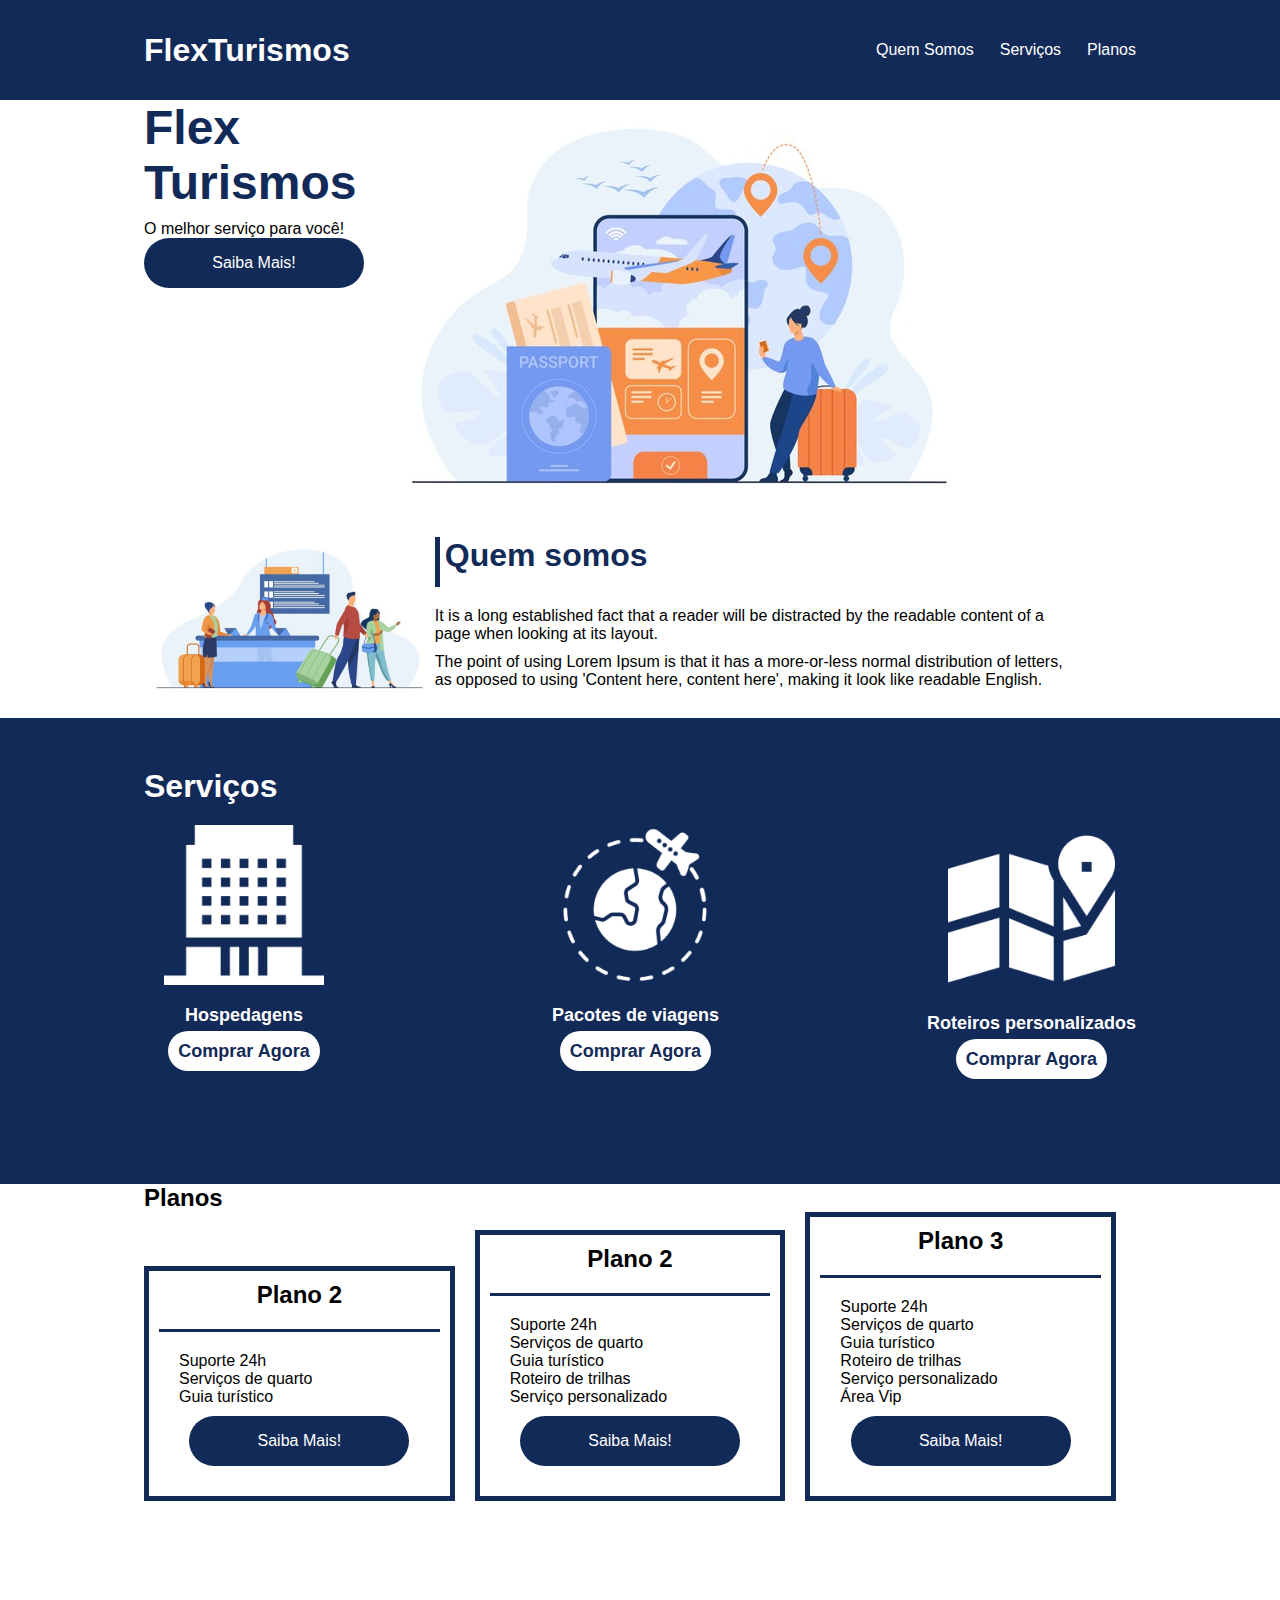
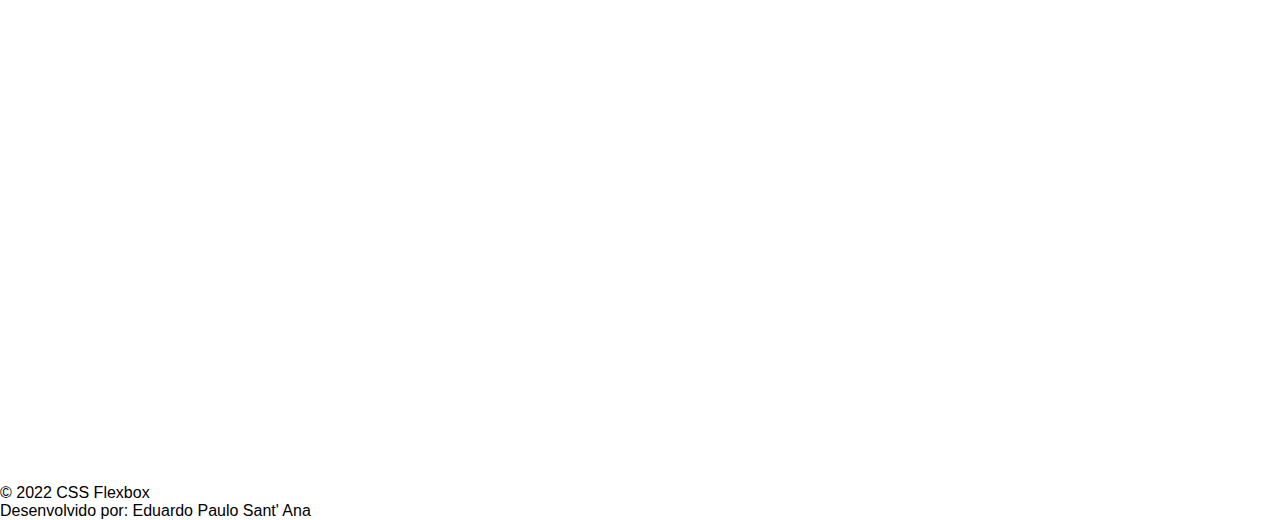
==== flex-projeto/index.html @ ba840bab "Pratica Flex projeto" ====
<!DOCTYPE html>
<html lang="pt-br">
        <head>
            <meta charset="UTF-8">
            <meta name="viewport" content="width=device-width, initial-scale=1.0">
            <title>Flex Turismos</title>
            <link rel="stylesheet" href="./style.css">
        </head>
    <body>
        <header>
            <div class="flex-container menu">
                <h1>FlexTurismos</h1>
                <ul class="list-items">
                    <li><a href="#quem-somos">Quem Somos</a></li>
                    <li><a href="#servicos">Serviços</a></li>
                    <li><a href="#planos">Planos</a></li>
                </ul>
        </div>
        </header>

        <div class="flex-container apresentacao">
            <div class="texto-apresentacao">
                <h1>Flex <br>Turismos</h1>
                <p>O melhor serviço para você!</p>
                <a href=""class="btn">Saiba Mais!</a>
            </div>

            <div>
                <div><img src="./images/0-main.png" alt="banner de apresentação"></div>
            </div>
        </div>

        <div class="flex-container" id="quem-somos">
        
            <div>
                <h2>Quem somos</h2>
                <p>It is a long established fact that a reader will be distracted by the readable content of a page when looking at its layout. </p>
                <p>The point of using Lorem Ipsum is that it has a more-or-less normal distribution of letters, as opposed to using 'Content here, content here', making it look like readable English.</p>
            </div>

            <div>
                <img src="./images/1-quem-somos.png" alt="balcão de atendimento">
            </div>
        </div>

        <div class=" container-externo">
            <div class="flex-container" id="servicos">
                <div>
                    <h2>Serviços</h2>
                </div>

                <div class="list-servicos">
                            <div class="item-servico">
                                <div>
                                    <img src="./images/icon-2.png" alt="hospedagens">
                                </div>
                                <p>Hospedagens</p>
                                <a href="#">Comprar Agora</a>
                            </div>

                            <div class="item-servico" >
                                    <div>
                                        <img src="./images/icon-1.png" alt="pacote de viagens">
                                    </div>

                                    <p>Pacotes de viagens</p>
                                    <a href="#">Comprar Agora</a>
                            </div>

                            <div class="item-servico">
                                <div>
                                    <img src="./images/icon-3.png" alt="roteiros personalizados">
                                </div>
                                <p>Roteiros personalizados</p>
                                <a href="#">Comprar Agora</a>
                            </div>

            </div>
        </div>
    </div>
        <div class="flex-container" id="planos"> 
            <div><h2>Planos</h2></div>
            <div class="list-planos">
                <div class="item-plano">
                    <h3>Plano 2</h3>
                    <ul>
                        <li>Suporte 24h</li>
                        <li>Serviços de quarto</li>
                        <li>Guia turístico</li>
                    </ul>
                    <a href="#" class="btn">Saiba Mais!</a>
                </div>

                <div class="item-plano">
                    <h3>Plano 2</h3>
                    <ul>
                        <li>Suporte 24h</li>
                        <li>Serviços de quarto</li>
                        <li>Guia turístico</li>
                        <li>Roteiro de trilhas</li>
                        <li>Serviço personalizado</li>
                    </ul>
                    <a href="#" class="btn">Saiba Mais!</a>
                </div>

                <div class="item-plano">
                    <h3>Plano 3</h3>
                    <ul>
                        <li>Suporte 24h</li>
                        <li>Serviços de quarto</li>
                        <li>Guia turístico</li>
                        <li>Roteiro de trilhas</li>
                        <li>Serviço personalizado</li>
                        <li>Área Vip</li>
                    </ul>
                    <a href="#" class="btn">Saiba Mais!</a>
                </div>
            </div>
        </div>
    
        <footer>
            <p>&copy; 2022 CSS Flexbox</p>
            <p>Desenvolvido por: Eduardo Paulo Sant' Ana</p>
        </footer>
    </body>
</html>
---- flex-projeto/style.css ----
*{
    margin: 0;
    padding: 0;
    font-family: 'Open Sans', sans-serif;
}

ul{
    list-style: none;
    margin: 0;
    padding: 0;

}

div img{
    display: block;
    width: 100%;
}

ul li a{
    text-decoration: none;

}
.flex-container{
    display: flex;
    max-width: 992px;
    margin: auto;
    width: 100%;
}

header{
    background-color: #122A57;
    height:100px ;
    display: flex;
    align-items: center;
    color: #fff;

}

header .list-items{
    display: flex;
    max-width: 260px;
    width: 100%;
    justify-content: space-between;
    align-items: center;
}

.list-items li a{
    color: #fff;
}

header .menu{
    justify-content: space-between;
}

.apresetacao{
    height: 100vh;
    align-items: center;
    justify-content: space-between;
}

.apresetacao .texto-apresentacao{
    min-height:  200px;
}

.texto-apresentacao h1{
    color: #122A57;
    font-size: 48px;
    margin-bottom: 10px;
}

.btn{
    background-color: #122A57;
    color: #fff;
    text-align: center;
    border-radius: 30px;
    width: 220px;
    display: block;
    text-decoration: none;
    height: 50px;
    line-height: 50px;
    margin-bottom: 50px;

}

#quem-somos{
    flex-direction: row-reverse;
    align-items: center;
    justify-content: space-between;
}

#quem-somos h2{
    font-size: 32px;
    color: #122A57;
    display: flex;
    margin-bottom: 20px;
}

#quem-somos h2::before{
    content: "";
    height: 50px;
    width: 5px;
    margin-right: 5px;
    background-color: #122A57;
    position: relative;
}

#quem-somos p{
    margin-bottom: 10px;
    width: 90%;

}

.container-externo{
    background-color: #122A57;
    width: 100%;
}
#servicos{
 flex-direction: column;
 padding-top: 50px;
 padding-bottom: 100px;
}

#servicos h2{
    color:#fff;
    font-size: 32px;
    margin-bottom: 20px;
}
.list-servicos{
display: flex;
justify-content: space-between;
}
.list-servicos .item-servico{
    text-align: center;
}

.item-servico a{
 width: 220px;
 background-color: #fff;
border-radius: 30px;
height: 50px;
text-align: center;
margin-top: 20px;
line-height: 50px;
list-style: 50px;
padding: 10px;
color: #122A57;
font-size: 12px;
text-decoration: none;
font-weight: 700;
}

.item-servico p{
    font-weight: 700 ;
    font-size: 18px ;
    color: #fff;
    margin-top: 20px;
}

.item-servico a{
    font-weight: 700 ;
    font-size: 18px ;
}

.item-servico img{
    width: 80%;
    margin: auto;
}

#planos{
    flex-direction: column;
    min-height: 100vh;
}
.list-planos{
    display: flex;
    align-items: flex-end;

}

.item-plano{
    flex: 1;
    border: 5px solid #122A57;
    margin-right: 20px;
    padding: 10px;
}

.item-plano .btn{
    margin: auto;
    margin-bottom: 20px;

}
 .item-plano h3{
    font-size: 24px;
    display: flex;
    flex-direction: column;
    text-align: center;
 }

 .item-plano h3:after{
     content: "";
     background-color: #122A57;
     width: 100%;
     height: 3px;
     margin-top: 20px;
     margin-bottom: 10px;

 }

 .item-plano ul{
     padding: 10px 20px;
     display: flex;
     flex-direction: column;
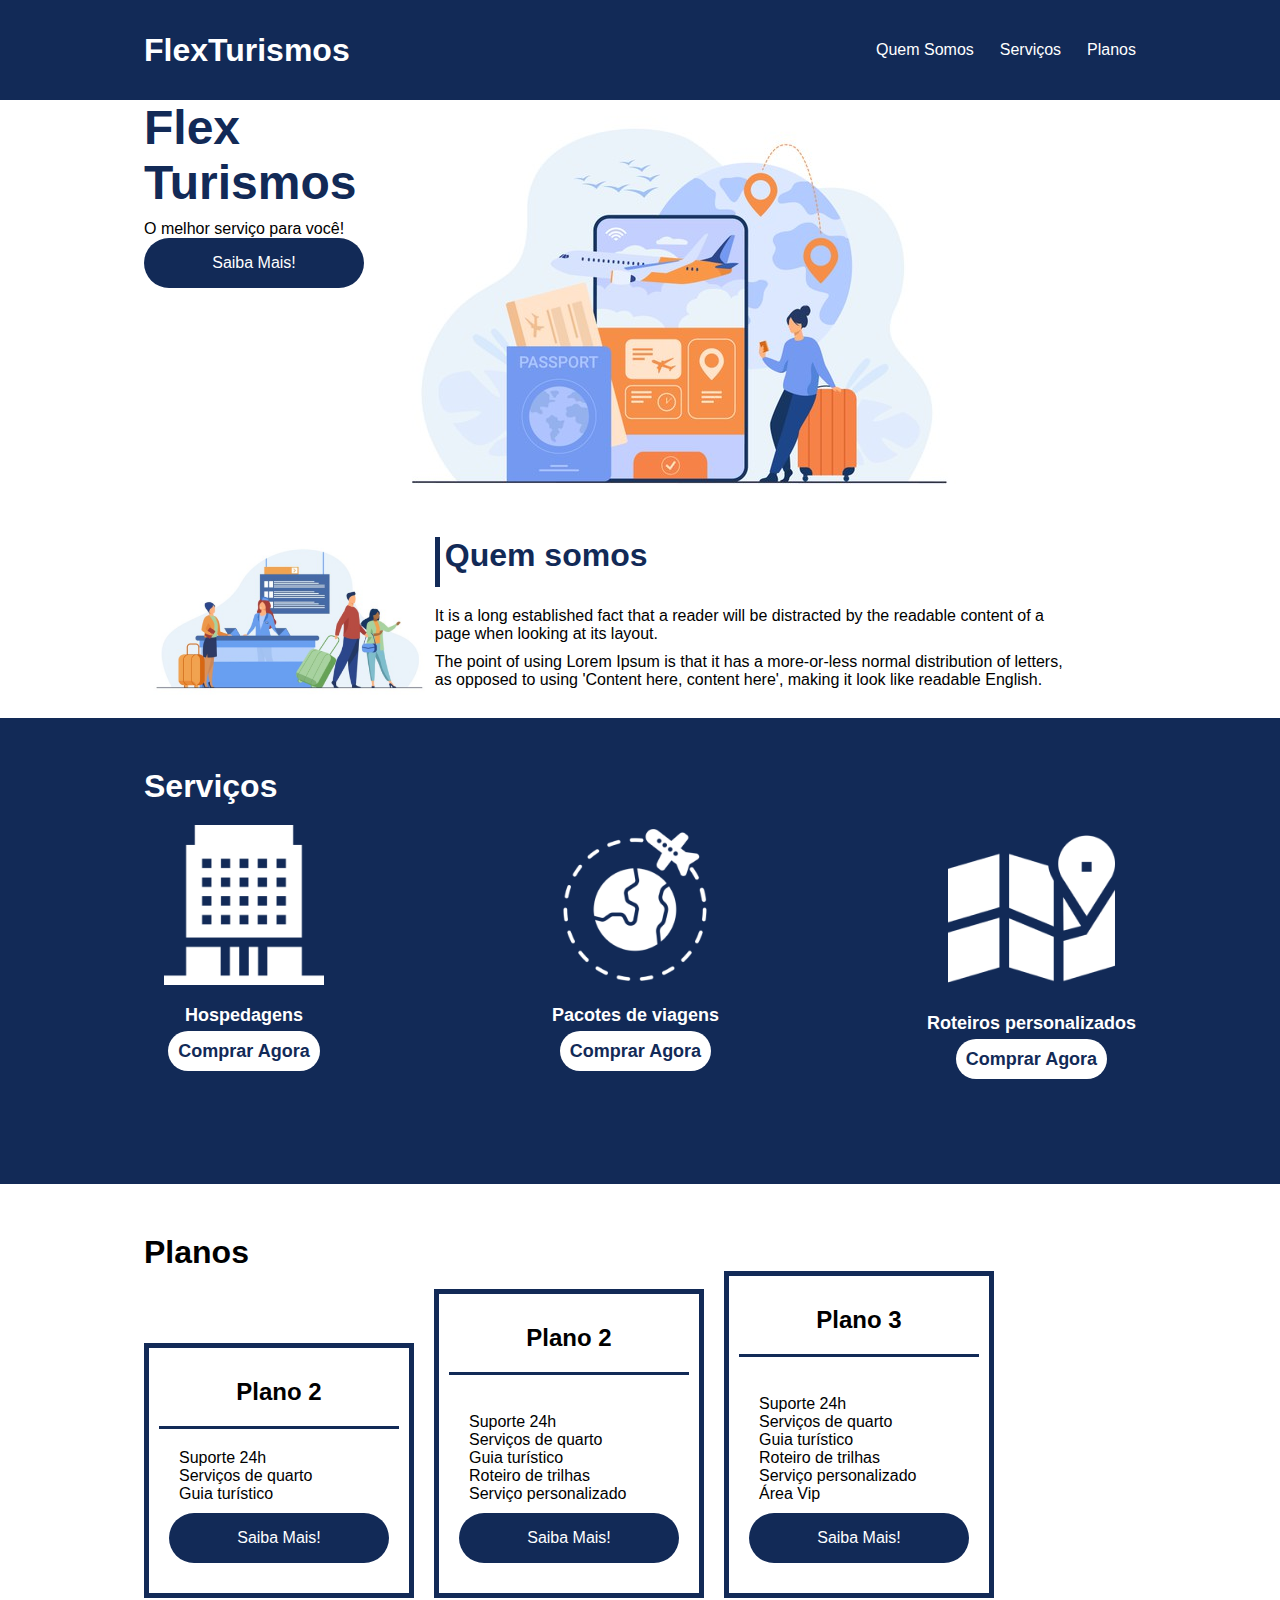
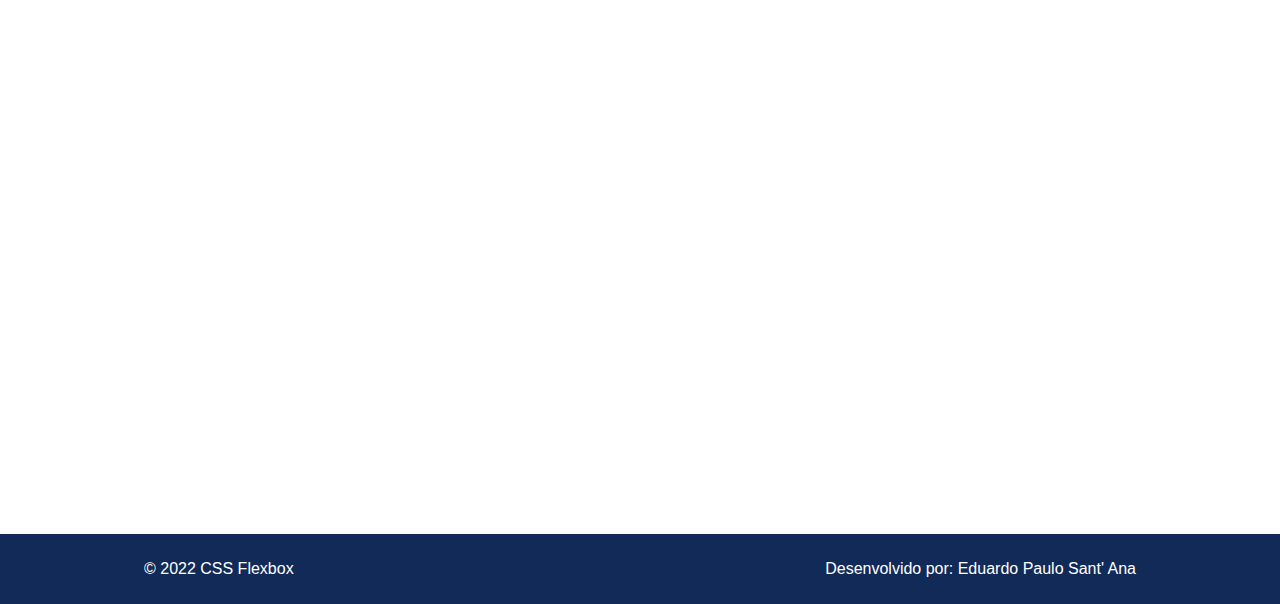
==== commit 2935ae11: "Termino da pratica com o projeto pagina de turismo com flexbox" ====
--- a/flex-projeto/index.html
+++ b/flex-projeto/index.html
@@ -93,6 +93,7 @@
 
                 <div class="item-plano">
                     <h3>Plano 2</h3>
+                    <br>
                     <ul>
                         <li>Suporte 24h</li>
                         <li>Serviços de quarto</li>
@@ -105,6 +106,7 @@
 
                 <div class="item-plano">
                     <h3>Plano 3</h3>
+                    <br>
                     <ul>
                         <li>Suporte 24h</li>
                         <li>Serviços de quarto</li>
@@ -119,8 +121,10 @@
         </div>
     
         <footer>
-            <p>&copy; 2022 CSS Flexbox</p>
-            <p>Desenvolvido por: Eduardo Paulo Sant' Ana</p>
+            <div class="flex-container footer">
+                <p>&copy; 2022 CSS Flexbox</p>
+                <p>Desenvolvido por: Eduardo Paulo Sant' Ana</p>
+             </div>
         </footer>
     </body>
 </html>--- a/flex-projeto/style.css
+++ b/flex-projeto/style.css
@@ -25,6 +25,8 @@
     max-width: 992px;
     margin: auto;
     width: 100%;
+    min-width: 320px;
+    /*padding: 10px 15px;*/
 }
 
 header{
@@ -169,6 +171,10 @@
 #planos{
     flex-direction: column;
     min-height: 100vh;
+    margin-top: 50px;
+}
+#planos h2{
+    font-size: 32px;
 }
 .list-planos{
     display: flex;
@@ -181,6 +187,8 @@
     border: 5px solid #122A57;
     margin-right: 20px;
     padding: 10px;
+    max-width: 240px;
+    /*margin-bottom: 20px;*/
 }
 
 .item-plano .btn{
@@ -193,6 +201,7 @@
     display: flex;
     flex-direction: column;
     text-align: center;
+    margin-top: 20px;
  }
 
  .item-plano h3:after{
@@ -209,3 +218,71 @@
      padding: 10px 20px;
      display: flex;
      flex-direction: column;
+ }
+
+ .item-plano ul li{
+     display: flex;
+     flex-wrap: nowrap;
+     align-items: center;
+      }
+
+      .item.plano ul li::before{
+          content: "";
+          width: 10px;
+          height: 10px;
+          background-color: #122A57;
+          margin-right: 5px;
+      }
+
+      footer{
+          background-color: #122A57;
+          height: 70px;
+          display: flex;
+          align-items: center;
+                }
+
+        footer .footer{
+        justify-content: space-between;
+        color: #fff;
+    }
+
+    /*mobile*/
+
+    @media(max-width: 992px){
+        .flex-container{
+            flex-direction: column;
+        }
+        .apresentacao{
+            flex-direction: column-reverse;
+        }
+
+        .apresentacao .texto-apresentacao{
+           
+            width: 100%;
+
+        }
+
+        #quem-somos{
+            flex-direction: column-reverse;
+        }
+
+        #quem-somos img{
+            width: 50%;
+            margin:auto;
+        }
+        .list-planos{
+            flex-direction: column;
+            align-items: flex-start;
+            margin-bottom: 20px;
+        }
+
+        .list-planos .item-plano{
+            max-width: 90%;
+            margin: auto;
+            width: 100%;
+            margin-bottom: 20px;
+        }
+
+    }
+
+    